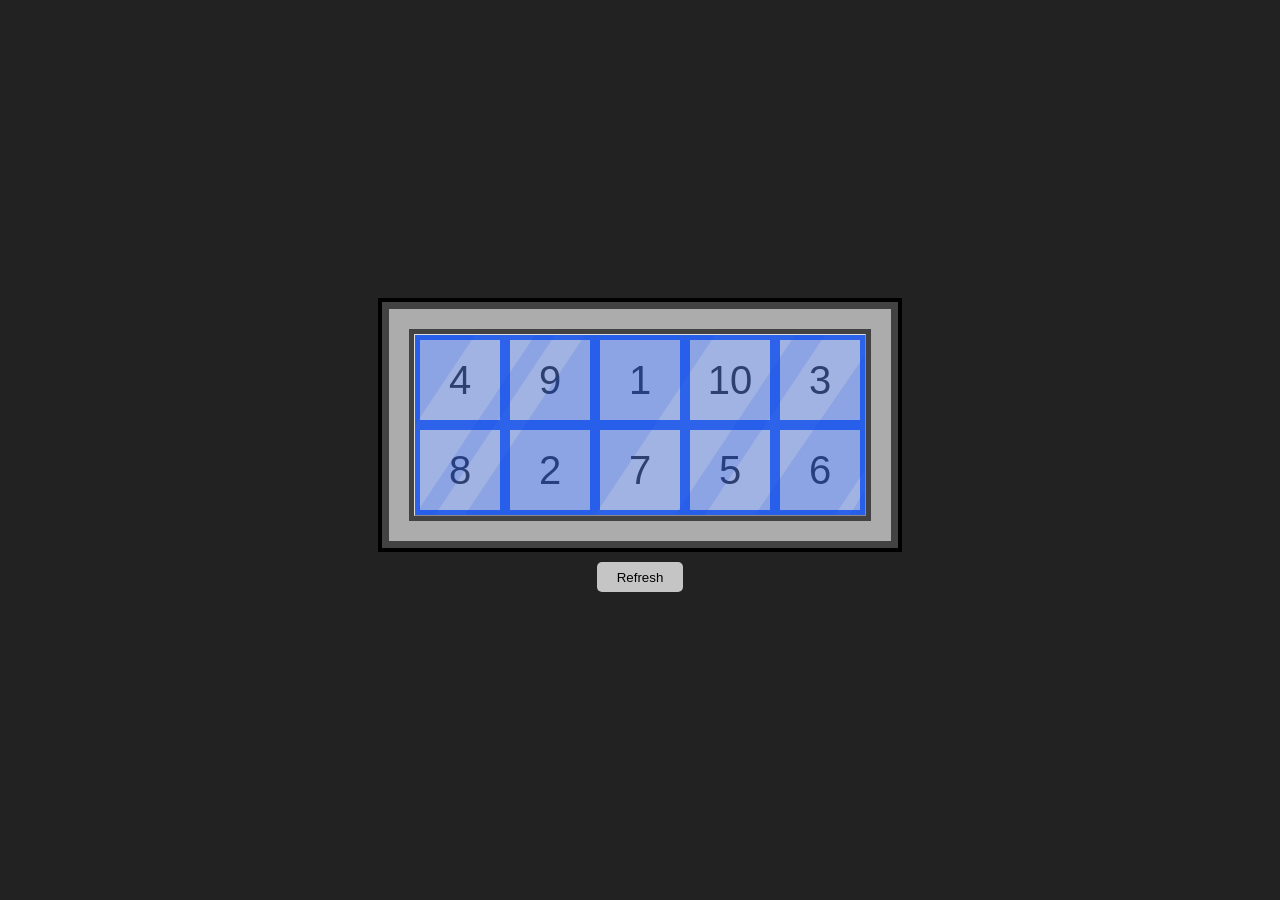
==== manifolds/index.html @ 8b4d7999 "Asteroido 1 adicionado" ====
<!DOCTYPE html>
<html lang="en">
<head>
    <meta charset="UTF-8">
    <meta name="viewport" content="width=device-width, initial-scale=1.0">
    <title>Among Us - Unlock Manifolds</title>
    <link rel="stylesheet" href="https://fonts.googleapis.com/css2?family=Nunito:wght@700&display=swap" />
    <link rel="stylesheet" href="style.css">
</head>
<body>
    <div class="container">
      <div class="task">
        <div class="manifolds">
          <div class="manifolds__back">
            <div class="manifolds__panel-wrapper">
              <div class="manifolds__panel">
                <svg class="manifolds__veil">
                  <g>
                    <path
                      d="M0 90 L0 0 L60 0 Z
                         M0 180 L120 0 L140 0 L20 180
                         M50 180 L170 0 L300 0 L180 180
                         M260 180 L380 0 L410 0 L290 180
                         M340 180 L450 20 L450 135 L420 180
                         M450 155 L450 180 L435 180                         
                         "
                      stroke="none"
                      stroke-width="0"
                      fill="#003CDC20"
                    />
                  </g>
                </svg>
              </div>
            </div>
          </div>
        </div>
        <button type="button" class="task__refresh">Refresh</button>
      </div>

      <div class="modal hidden">
        <div class="modal__alert">Task completed!</div>
      </div>
    </div>

    <script src="https://cdnjs.cloudflare.com/ajax/libs/jquery/3.5.1/jquery.min.js"></script>
    <script src="script.js"></script>
</body>
</html>
---- manifolds/style.css ----
body {
  margin: 0 !important;
  background-color: #222;
  font-family: 'Nunito', sans-serif;
}

.container {
  height: 100vh;
  overflow: hidden;
  display: flex;
  justify-content: center;
  align-items: center;
  position: relative;
}

.task {
  height: max-content;
  display: flex;
  flex-direction: column;
  align-items: center;
}

.modal {
  position: fixed;
  top: 150vh;
  left: 50%;
  width: max-content;
  height: max-content;
  z-index: 1000000;
  transform: translate(-50%, -50%);
  transition: top 0.3s ease;
}

.modal_show {
  top: 50%;
}

.modal__alert {
  color: #FFF;
  font-size: 30px;
  font-family: 'Nunito', sans-serif;
  text-shadow: -3px 0 black, 0 3px black, 3px 0 black, 0 -3px black;
}

.hidden {
  display: none;
}

.task__refresh {
  height: 30px;
  border-radius: 5px;
  padding: 5px 20px;
  margin: 10px auto;
  display: block;
  border: none !important;
  background-color: #c5c5c5;
  outline: none !important;
  cursor: pointer;
}

.task__refresh:active {
  background-color: #aeaeae;
}

/* Manifolds specific */
.manifolds {
  border: 4px solid #000;
}

.manifolds__back {
  background-color: #ACACAC;
  border: 7px solid #424242;
  padding: 20px;
}

.manifolds__panel-wrapper {
  border: 5px solid #424242;
}

.manifolds__panel {
  display: flex;
  flex-wrap: wrap;
  background-color: #003FDB;
  width: 450px;
  border: 1px outset #dedede;
  position: relative;
}

.manifolds__veil {
  position: absolute;
  z-index: 10;
  pointer-events: none;
  background-color: #6892fe70;
  top: 0;
  left: 0;
  height: 100%;
  width: 100%;
}

.manifolds__button {
  width: 80px;
  height: 80px;
  background-color: #CCCCCC;
  font-size: 40px;
  color: #000000;
  border: none;
  outline: none !important;
  margin: 5px;
  cursor: pointer;
}

.manifolds__button_active {
  background-color: #00d100;
}

.manifolds__panel_wrong .manifolds__button {
  animation: wrong-button .5s steps(1) 1;
}

@keyframes wrong-button {
  0% {
    background-color: #cc0000;
  }
  30% {
    background-color: #CCCCCC;
  }
  60% {
    background-color: #cc0000;
  }
}
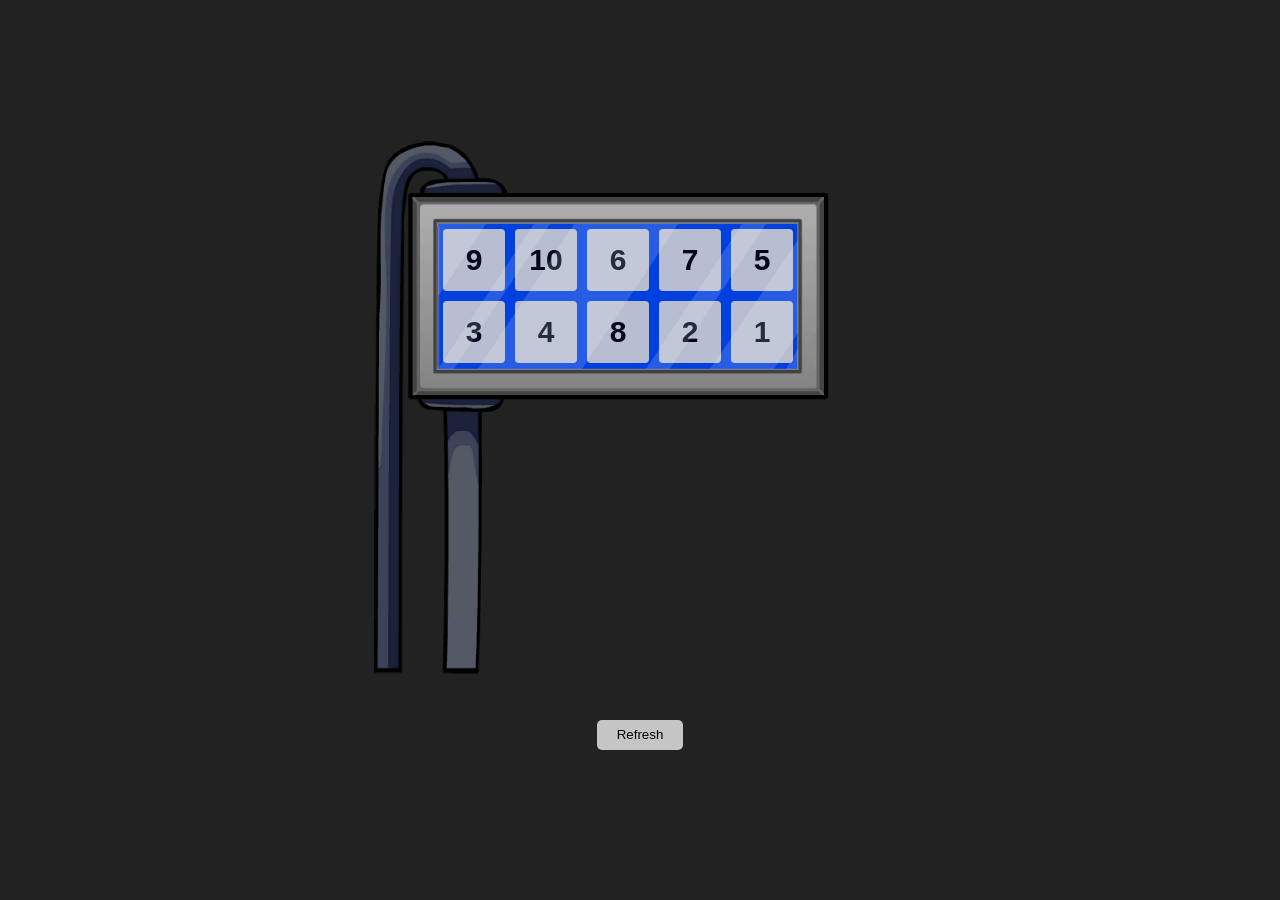
==== commit cb0874d1: "Layout manifolds" ====
--- a/manifolds/index.html
+++ b/manifolds/index.html
@@ -11,26 +11,24 @@
     <div class="container">
       <div class="task">
         <div class="manifolds">
-          <div class="manifolds__back">
-            <div class="manifolds__panel-wrapper">
-              <div class="manifolds__panel">
-                <svg class="manifolds__veil">
-                  <g>
-                    <path
-                      d="M0 90 L0 0 L60 0 Z
-                         M0 180 L120 0 L140 0 L20 180
-                         M50 180 L170 0 L300 0 L180 180
-                         M260 180 L380 0 L410 0 L290 180
-                         M340 180 L450 20 L450 135 L420 180
-                         M450 155 L450 180 L435 180                         
-                         "
-                      stroke="none"
-                      stroke-width="0"
-                      fill="#003CDC20"
-                    />
-                  </g>
-                </svg>
-              </div>
+          <div class="manifolds__panel">
+            <div class="manifolds__veil">
+              <svg viewBox="0 0 450 180" preserveAspectRatio="none" style="width: 100%; height: 100%;">
+                <g>
+                  <path
+                    d="M0 90 L0 0 L60 0 Z
+                       M0 180 L120 0 L140 0 L20 180
+                       M50 180 L170 0 L300 0 L180 180
+                       M260 180 L380 0 L410 0 L290 180
+                       M340 180 L450 20 L450 135 L420 180
+                       M450 155 L450 180 L435 180                         
+                       "
+                    stroke="none"
+                    stroke-width="0"
+                    fill="rgba(255, 255, 255, 0.15)"
+                  />
+                </g>
+              </svg>
             </div>
           </div>
         </div>
--- a/manifolds/style.css
+++ b/manifolds/style.css
@@ -64,49 +64,53 @@
 
 /* Manifolds specific */
 .manifolds {
-  border: 4px solid #000;
-}
-
-.manifolds__back {
-  background-color: #ACACAC;
-  border: 7px solid #424242;
-  padding: 20px;
-}
-
-.manifolds__panel-wrapper {
-  border: 5px solid #424242;
+  width: 532px;
+  height: 569px;
+  background-image: url('base.png');
+  background-size: contain;
+  background-repeat: no-repeat;
+  position: relative;
 }
 
 .manifolds__panel {
   display: flex;
   flex-wrap: wrap;
-  background-color: #003FDB;
-  width: 450px;
-  border: 1px outset #dedede;
-  position: relative;
+  width: 360px;
+  height: 145px;
+  position: absolute;
+  top: 83px;
+  left: 64px;
+  z-index: 1;
 }
 
 .manifolds__veil {
   position: absolute;
   z-index: 10;
   pointer-events: none;
-  background-color: #6892fe70;
+  background-color: rgba(0, 70, 255, 0.1);
   top: 0;
   left: 0;
   height: 100%;
   width: 100%;
+  overflow: hidden;
 }
 
 .manifolds__button {
-  width: 80px;
-  height: 80px;
+  width: 62px;
+  height: 62px;
   background-color: #CCCCCC;
-  font-size: 40px;
+  font-size: 30px;
   color: #000000;
   border: none;
+  border-radius: 4px;
   outline: none !important;
   margin: 5px;
   cursor: pointer;
+  display: flex;
+  align-items: center;
+  justify-content: center;
+  font-family: 'Nunito', sans-serif;
+  font-weight: bold;
 }
 
 .manifolds__button_active {
@@ -121,10 +125,12 @@
   0% {
     background-color: #cc0000;
   }
+
   30% {
     background-color: #CCCCCC;
   }
+
   60% {
     background-color: #cc0000;
   }
-}
+}
